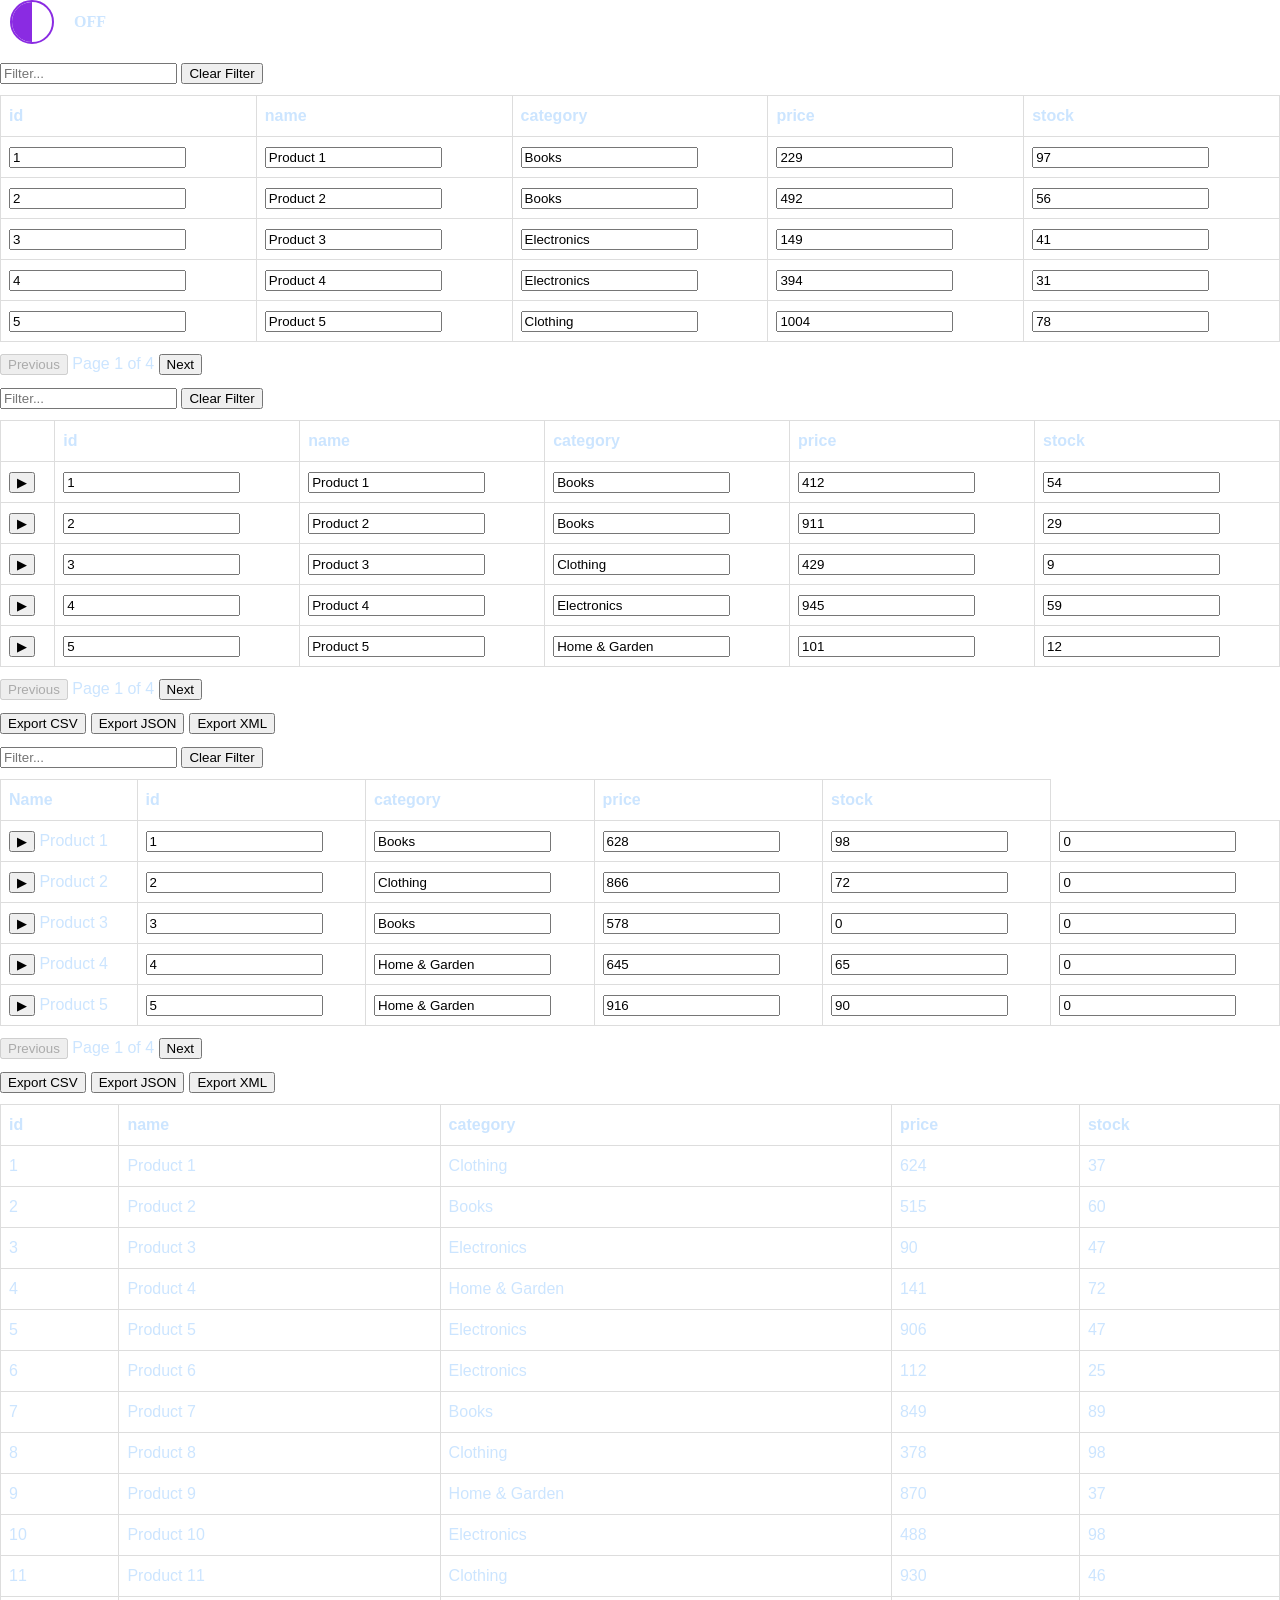
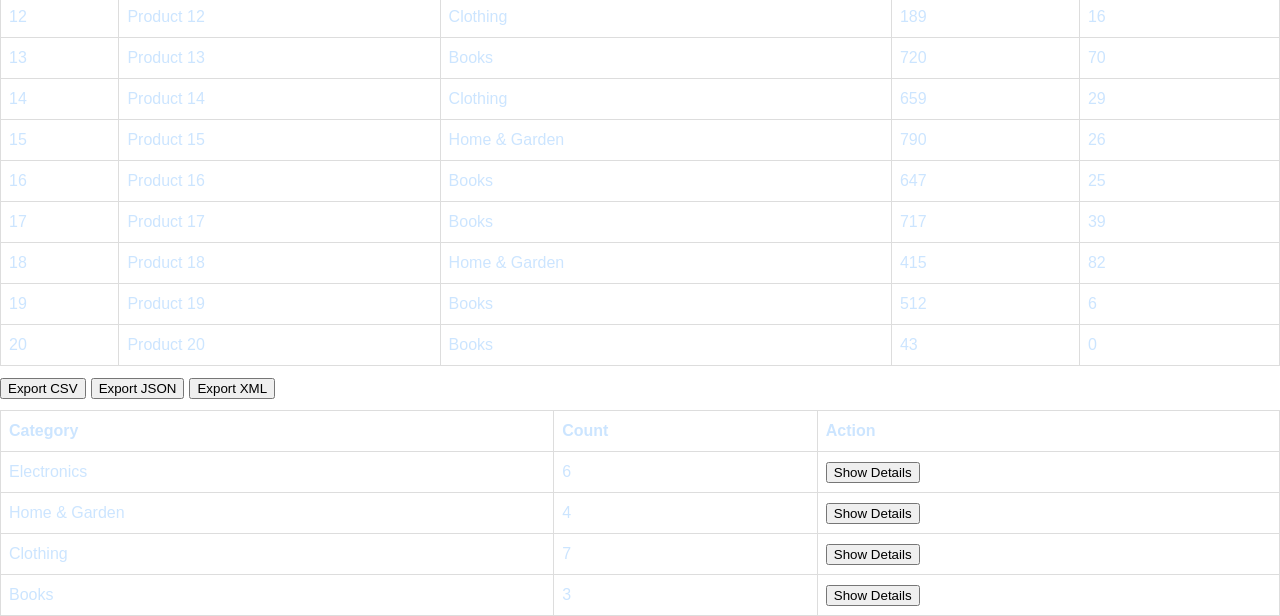
==== index.html @ a54644b3 "Added a datatable component." ====
<!DOCTYPE html>
<html>
<head>
    <script type="module" src="./zephyrcore/zephyr.js"></script>
    <script type="module" src="./zephyrtemplates/ZephyrCore.js"></script>
    <meta charset="UTF-8">
    <meta name="viewport" content="width=device-width, initial-scale=1.0">
    <title>Zephyr Showcase</title>
    <link rel="stylesheet" href="./zephyrcss/variables.css">
    <link rel="stylesheet" href="./zephyrcss/zephyr.css">
</head>
<body>

<adaptive-grid-layout>
    <!-- Toggle button with text on the right and event binding -->
    <zephyr-button
            id="myButton"
            type="toggle"
            value="Click me!"
            toggle-on-text="ON"
            toggle-off-text="OFF"
            text-position="right"
            onzephyr-change="setMyTheme(event)">
    </zephyr-button>
    <zephyr-data-table id="pivot"
       data-type="default"
       pagination="5"
       filtering="true"
       sorting="true"
       grouping="true"
       group-by="category"
       multi-select="true"
       editing="true"
       data-source="generateSampleData">
    </zephyr-data-table>
    <zephyr-data-table id="accordion"
       data-type="accordion"
       pagination="5"
       filtering="true"
       sorting="true"
       grouping="true"
       group-by="category"
       multi-select="true"
       editing="true"
       export="csv,json,xml"
       data-source="generateSampleData">
    </zephyr-data-table>
    <zephyr-data-table id="tree"
       data-type="tree-structured"
       pagination="5"
       filtering="true"
       sorting="true"
       grouping="true"
       group-by="category"
       multi-select="true"
       editing="true"
       export="csv,json,xml"
       data-source="generateSampleData">
    </zephyr-data-table>
    <zephyr-data-table id="drill"
       data-type="drill-down"
       export="csv,json,xml"
       data-source="generateSampleData">
    </zephyr-data-table>
    <zephyr-data-table id="aggregated"
       data-type="aggregated"
       data-source="generateSampleData">
    </zephyr-data-table>
</adaptive-grid-layout>

<script>
    function setMyTheme(event) {
        const isDarkMode = event.detail.checked;
        if (isDarkMode) {
            setTheme(Themes.HELLFIRE);
        } else {
            setTheme(Themes.FANTASY);
        }
    }

    // Function to generate sample data
    function generateSampleData() {
        const categories = ['Electronics', 'Clothing', 'Books', 'Home & Garden'];
        return Array.from({ length: 20 }, (_, i) => ({
            id: i + 1,
            name: `Product ${i + 1}`,
            category: categories[Math.floor(Math.random() * categories.length)],
            price: Math.floor(Math.random() * 1000) + 10,
            stock: Math.floor(Math.random() * 100)
        }));
    }
</script>
</body>
</html>
---- zephyrcss/variables.css ----
:root {
    /* Base Colors (Referenced from colors.css) */
    --primary-color: var(--purple);
    --secondary-color: var(--indigo);
    --accent-color: var(--blue-violet);
    --neutral-color: var(--gray-light);

    /* Semantic Colors (Referenced from colors.css) */
    --info-color: var(--info-color);
    --success-color: var(--success-color);
    --danger-color: var(--danger-color);
    --warning-color: var(--warning-color);

    /* Typography */
    --font-family-sans-serif: "Montserrat", "Helvetica Neue", Arial, sans-serif;
    --font-family-serif: "Merriweather", Georgia, serif;
    --font-family-monospace: "Fira Code", "Courier New", monospace;

    /* Font Sizes */
    --font-size-xs: 0.75rem;
    --font-size-sm: 0.875rem;
    --font-size-base: 1rem;
    --font-size-lg: 1.125rem;
    --font-size-xl: 1.25rem;
    --font-size-2xl: 1.5rem;
    --font-size-3xl: 1.875rem;
    --font-size-4xl: 2.25rem;

    /* Font Weights */
    --font-weight-light: 300;
    --font-weight-normal: 400;
    --font-weight-medium: 500;
    --font-weight-semibold: 600;
    --font-weight-bold: 700;

    /* Spacing */
    --spacing-none: 0;
    --spacing-extra-small: 5px;
    --spacing-small: 10px;
    --spacing-medium: 16px;
    --spacing-large: 20px;

    /* Border */
    --border-radius: 5px;

    /* Transitions */
    --transition-fast: 150ms ease-in-out;
    --transition-normal: 300ms ease-in-out;
    --transition-slow: 500ms ease-in-out;

    /* Component Sizes */
    --button-padding: 10px 20px;
    --button-border-radius: 5px;
    --button-font-size: var(--font-size-base);

    --card-padding: 16px;
    --card-border-radius: 8px;
    --card-header-font-size: var(--font-size-2xl);
    --card-header-margin-bottom: 12px;
    --card-content-margin-top: 8px;
    --card-group-gap: 1rem;
    --card-min-width: 250px;
    --card-content-font-size: var(--font-size-base);

    --input-margin: 10px 0;
    --input-padding: 10px;
    --input-border-radius: 4px;
    --input-font-size: var(--font-size-base);

    --dropdown-padding: 10px;
    --dropdown-border-radius: 4px;
    --dropdown-font-size: var(--font-size-base);

    --modal-border-radius: 10px;
    --modal-width: 300px;
    --modal-z-index: 1000;
    --modal-header-padding: 16px;
    --modal-header-font-size: var(--font-size-xl);
    --modal-body-padding: 16px;
    --modal-footer-padding: 16px;

    --notification-padding: 16px;
    --notification-font-size: var(--font-size-base);

    /* Line Heights */
    --line-height-none: 1;
    --line-height-tight: 1.25;
    --line-height-normal: 1.5;
    --line-height-loose: 2;

    /* Letter Spacing */
    --letter-spacing-tight: -0.05em;
    --letter-spacing-normal: 0;
    --letter-spacing-wide: 0.05em;

    /* Shadows */
    --shadow-light: var(--shadow-light);
    --shadow-dark: var(--shadow-dark);

    /* Markdown Editor and Renderer Colors */
    --markdown-bg: #272822;
    --markdown-color: #F8F8F2;
    --markdown-keyword: #F92672;
    --markdown-string: #E6DB74;
    --markdown-number: #AE81FF;
    --markdown-function: #A6E22E;
    --markdown-comment: #75715E;
    --markdown-method: #66D9EF;
    --markdown-tag: #0000FF;
    --markdown-attribute: #FF0000;
    --markdown-at-rule: #AF00DB;
    --markdown-punctuation: #000000;
    --markdown-property: #FF0000;
    --markdown-value: #0000FF;
    --markdown-selector: #800000;
    --markdown-indentation: #CCCCCC;
    --markdown-text: var(--markdown-indentation);
}
---- zephyrcss/zephyr.css ----
/* Accessibility */
@import './accessibility.css';
/* Alignment */
@import './alignment.css';
/* Animations */
@import './animations.css';
/* Borders */
@import './borders.css';
/* Buttons */
@import './buttons.css';
/* Centering */
@import './centering.css';
/* Colors */
@import './colors.css';
/* Display */
@import './display.css';
/* Flexbox-Grid */
@import './flexbox-grid.css';
/* Layout */
@import './layout.css';
/* Logical Properties */
@import './logical-properties.css';
/* Margin */
@import './margin.css';
/* Padding */
@import './padding.css';
/* Positioning */
@import './positioning.css';
/* Reset */
@import './reset.css';
/* Spacing */
@import './spacing.css';
/* Typography */
@import './typography.css';
/* Utilities */
@import './utilities.css';
/* Visibility */
@import './visibility.css';

/* Themes */
@import './themes/dark-theme.css';
@import './themes/high-contrast-theme.css';
@import './themes/elegant-theme.css';
@import './themes/cool-winter-theme.css';
@import './themes/fantasy-theme.css';
@import './themes/high-tech-theme.css';
@import './themes/neon-theme.css';
@import './themes/pastel-theme.css';
@import './themes/vintage-theme.css';
@import './themes/warm-autumn-theme.css';
@import './themes/minimalist-theme.css';
@import './themes/retro-futurism-theme.css';
@import './themes/light-theme.css';
@import './themes/heaven-theme.css';
@import './themes/hellfire-theme.css';
@import './themes/shelby.css';
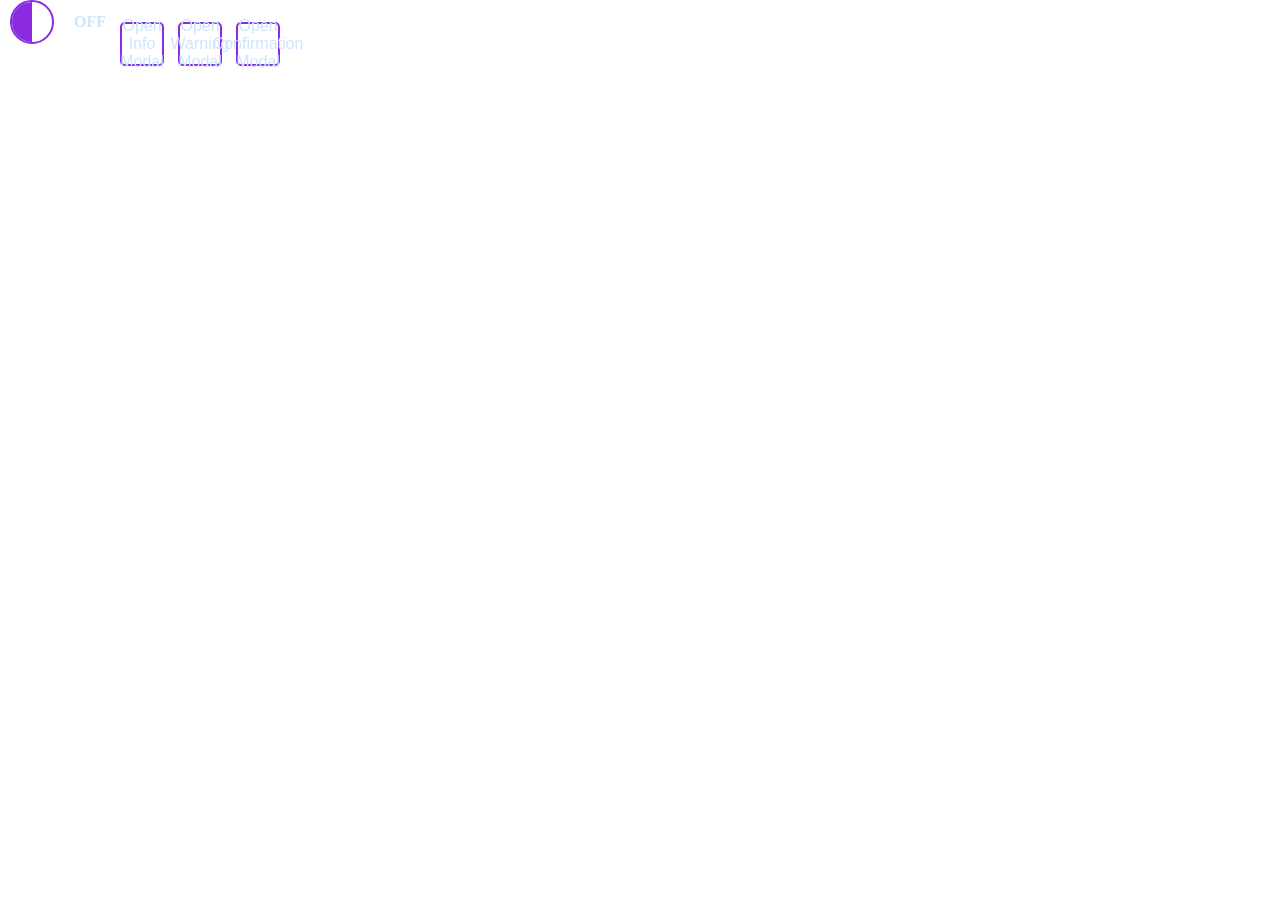
==== commit 693b7af5: "Added a ZephyrModal component." ====
--- a/index.html
+++ b/index.html
@@ -22,50 +22,50 @@
             text-position="right"
             onzephyr-change="setMyTheme(event)">
     </zephyr-button>
-    <zephyr-data-table id="pivot"
-       data-type="default"
-       pagination="5"
-       filtering="true"
-       sorting="true"
-       grouping="true"
-       group-by="category"
-       multi-select="true"
-       editing="true"
-       data-source="generateSampleData">
-    </zephyr-data-table>
-    <zephyr-data-table id="accordion"
-       data-type="accordion"
-       pagination="5"
-       filtering="true"
-       sorting="true"
-       grouping="true"
-       group-by="category"
-       multi-select="true"
-       editing="true"
-       export="csv,json,xml"
-       data-source="generateSampleData">
-    </zephyr-data-table>
-    <zephyr-data-table id="tree"
-       data-type="tree-structured"
-       pagination="5"
-       filtering="true"
-       sorting="true"
-       grouping="true"
-       group-by="category"
-       multi-select="true"
-       editing="true"
-       export="csv,json,xml"
-       data-source="generateSampleData">
-    </zephyr-data-table>
-    <zephyr-data-table id="drill"
-       data-type="drill-down"
-       export="csv,json,xml"
-       data-source="generateSampleData">
-    </zephyr-data-table>
-    <zephyr-data-table id="aggregated"
-       data-type="aggregated"
-       data-source="generateSampleData">
-    </zephyr-data-table>
+
+    <!-- Buttons to trigger modals -->
+    <zephyr-button id="infoModalTrigger" value="Open Info Modal"></zephyr-button>
+    <zephyr-button id="warningModalTrigger" value="Open Warning Modal"></zephyr-button>
+    <zephyr-button id="confirmationModalTrigger" value="Open Confirmation Modal"></zephyr-button>
+
+    <!-- Info Modal -->
+    <zephyr-modal
+            id="infoModal"
+            modal-trigger="click"
+            modal-type="info"
+            modal-size="auto"
+            modal-sticky-header="false"
+            modal-background-blur="false"
+            modal-exit-intent="false">
+        <h2 slot="header">Info Update</h2>
+        <p>This is an interactive info modal that dynamically adjusts to content and screen size.</p>
+    </zephyr-modal>
+
+    <!-- Warning Modal -->
+    <zephyr-modal
+            id="warningModal"
+            modal-trigger="click"
+            modal-type="warning"
+            modal-size="auto"
+            modal-sticky-header="true"
+            modal-background-blur="false"
+            modal-exit-intent="true">
+        <h2 slot="header">Warning Update</h2>
+        <p>This is an interactive warning modal that dynamically adjusts to content and screen size.</p>
+    </zephyr-modal>
+
+    <!-- Confirmation Modal -->
+    <zephyr-modal
+            id="confirmationModal"
+            modal-trigger="click"
+            modal-type="confirmation"
+            modal-size="auto"
+            modal-sticky-header="true"
+            modal-background-blur="true"
+            modal-exit-intent="false">
+        <h2 slot="header">Confirmation Update</h2>
+        <p>This is an interactive confirmation modal that dynamically adjusts to content and screen size.</p>
+    </zephyr-modal>
 </adaptive-grid-layout>
 
 <script>
@@ -89,6 +89,21 @@
             stock: Math.floor(Math.random() * 100)
         }));
     }
+
+    // Set up modal triggers
+    document.addEventListener('DOMContentLoaded', () => {
+        const infoModalTrigger = document.getElementById('infoModalTrigger');
+        const warningModalTrigger = document.getElementById('warningModalTrigger');
+        const confirmationModalTrigger = document.getElementById('confirmationModalTrigger');
+
+        const infoModal = document.getElementById('infoModal');
+        const warningModal = document.getElementById('warningModal');
+        const confirmationModal = document.getElementById('confirmationModal');
+
+        infoModalTrigger.addEventListener('click', () => infoModal.openModal());
+        warningModalTrigger.addEventListener('click', () => warningModal.openModal());
+        confirmationModalTrigger.addEventListener('click', () => confirmationModal.openModal());
+    });
 </script>
 </body>
 </html>
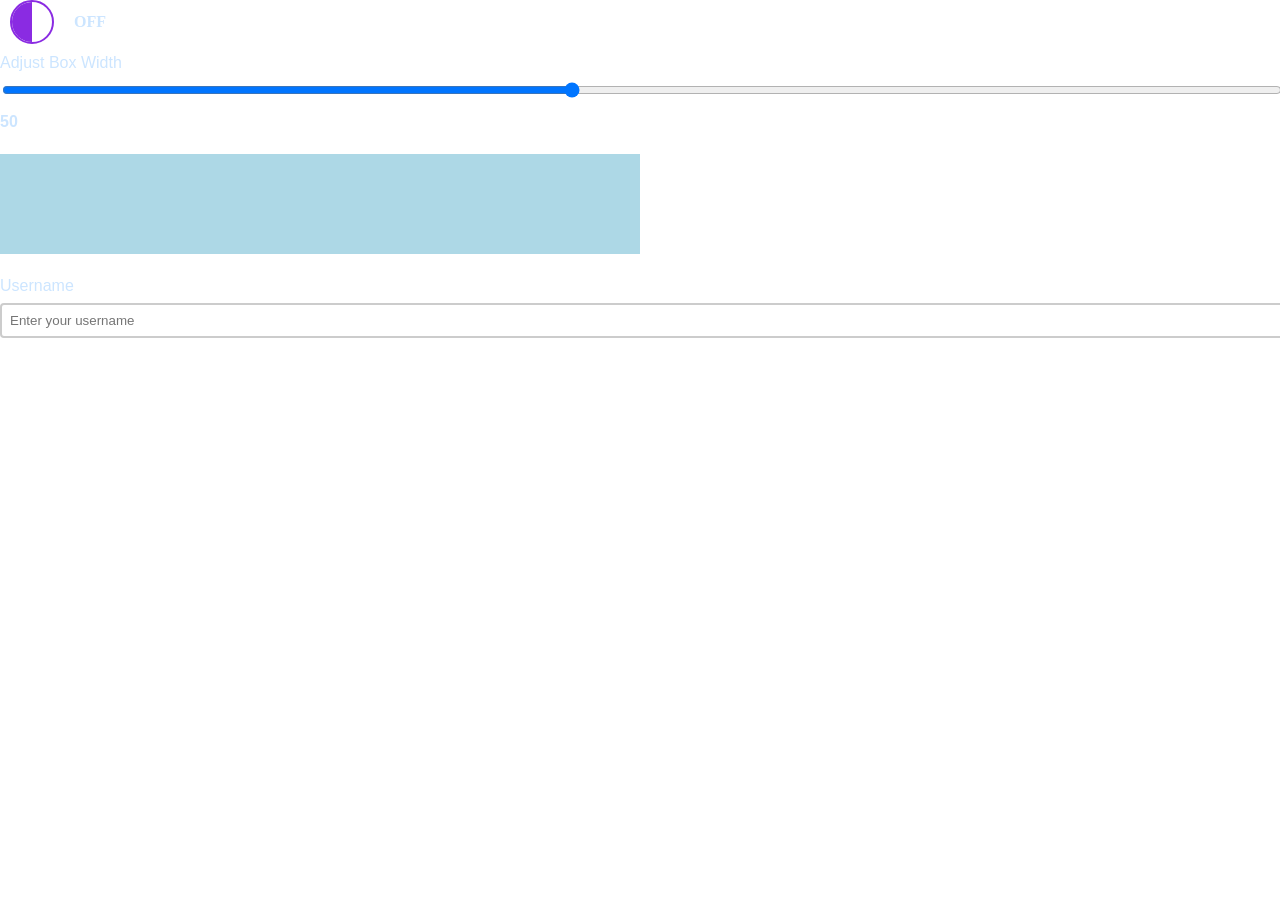
==== commit cb8b1f9b: "Created a readme.md for the zephyr navigation component. Updated ZephyrInput to include a slider and" ====
--- a/index.html
+++ b/index.html
@@ -9,6 +9,14 @@
     <link rel="stylesheet" href="./zephyrcss/variables.css">
     <link rel="stylesheet" href="./zephyrcss/zephyr.css">
 </head>
+<style>
+#box {
+    width: 50%; /* Starting width */
+    height: 100px;
+    background-color: lightblue;
+    margin: 20px 0;
+}
+</style>
 <body>
 
 <adaptive-grid-layout>
@@ -23,49 +31,23 @@
             onzephyr-change="setMyTheme(event)">
     </zephyr-button>
 
-    <!-- Buttons to trigger modals -->
-    <zephyr-button id="infoModalTrigger" value="Open Info Modal"></zephyr-button>
-    <zephyr-button id="warningModalTrigger" value="Open Warning Modal"></zephyr-button>
-    <zephyr-button id="confirmationModalTrigger" value="Open Confirmation Modal"></zephyr-button>
+    <zephyr-input
+            label="Adjust Box Width"
+            type="range"
+            min="10"
+            max="100"
+            step="1"
+            value="50">
+    </zephyr-input>
 
-    <!-- Info Modal -->
-    <zephyr-modal
-            id="infoModal"
-            modal-trigger="click"
-            modal-type="info"
-            modal-size="auto"
-            modal-sticky-header="false"
-            modal-background-blur="false"
-            modal-exit-intent="false">
-        <h2 slot="header">Info Update</h2>
-        <p>This is an interactive info modal that dynamically adjusts to content and screen size.</p>
-    </zephyr-modal>
+    <div id="box"></div>
 
-    <!-- Warning Modal -->
-    <zephyr-modal
-            id="warningModal"
-            modal-trigger="click"
-            modal-type="warning"
-            modal-size="auto"
-            modal-sticky-header="true"
-            modal-background-blur="false"
-            modal-exit-intent="true">
-        <h2 slot="header">Warning Update</h2>
-        <p>This is an interactive warning modal that dynamically adjusts to content and screen size.</p>
-    </zephyr-modal>
+    <zephyr-input
+            label="Username"
+            type="text"
+            placeholder="Enter your username">
+    </zephyr-input>
 
-    <!-- Confirmation Modal -->
-    <zephyr-modal
-            id="confirmationModal"
-            modal-trigger="click"
-            modal-type="confirmation"
-            modal-size="auto"
-            modal-sticky-header="true"
-            modal-background-blur="true"
-            modal-exit-intent="false">
-        <h2 slot="header">Confirmation Update</h2>
-        <p>This is an interactive confirmation modal that dynamically adjusts to content and screen size.</p>
-    </zephyr-modal>
 </adaptive-grid-layout>
 
 <script>
@@ -90,19 +72,11 @@
         }));
     }
 
-    // Set up modal triggers
-    document.addEventListener('DOMContentLoaded', () => {
-        const infoModalTrigger = document.getElementById('infoModalTrigger');
-        const warningModalTrigger = document.getElementById('warningModalTrigger');
-        const confirmationModalTrigger = document.getElementById('confirmationModalTrigger');
-
-        const infoModal = document.getElementById('infoModal');
-        const warningModal = document.getElementById('warningModal');
-        const confirmationModal = document.getElementById('confirmationModal');
-
-        infoModalTrigger.addEventListener('click', () => infoModal.openModal());
-        warningModalTrigger.addEventListener('click', () => warningModal.openModal());
-        confirmationModalTrigger.addEventListener('click', () => confirmationModal.openModal());
+    // Attach slider event listener
+    document.querySelector('zephyr-input').addEventListener('input', (event) => {
+        const sliderValue = event.target._state.value;
+        const box = document.getElementById('box');
+        box.style.width = sliderValue + '%'; // Adjust box width based on slider value
     });
 </script>
 </body>
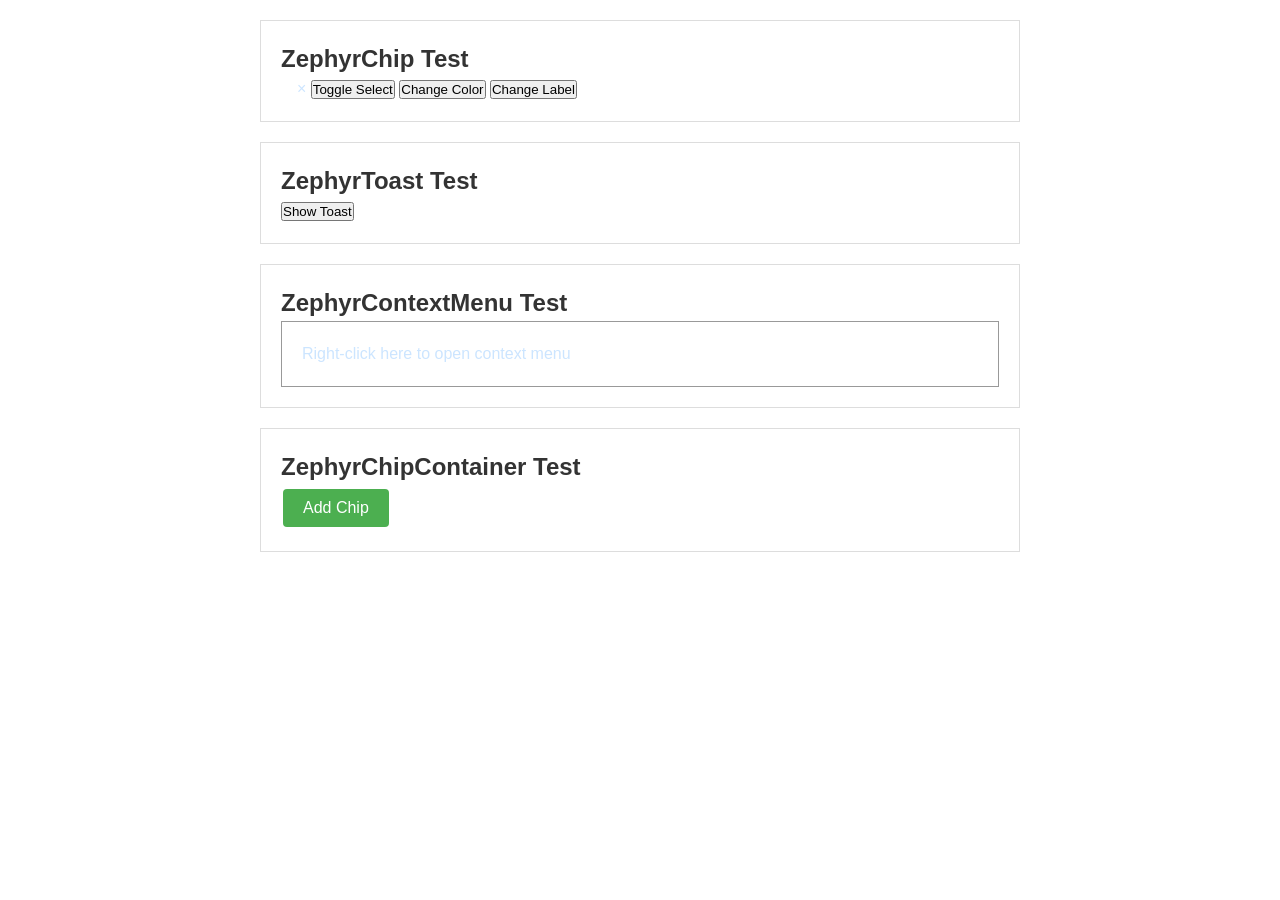
==== commit 48cc0803: "Working on some new components." ====
--- a/index.html
+++ b/index.html
@@ -10,73 +10,103 @@
     <link rel="stylesheet" href="./zephyrcss/zephyr.css">
 </head>
 <style>
-#box {
-    width: 50%; /* Starting width */
-    height: 100px;
-    background-color: lightblue;
-    margin: 20px 0;
-}
+    body {
+        font-family: Arial, sans-serif;
+        max-width: 800px;
+        margin: 0 auto;
+        padding: 20px;
+    }
+    #addChip {
+        background-color: #4CAF50;
+        border: none;
+        color: white;
+        padding: 10px 20px;
+        text-align: center;
+        text-decoration: none;
+        display: inline-block;
+        font-size: 16px;
+        margin: 4px 2px;
+        cursor: pointer;
+        border-radius: 4px;
+    }
+    h1, h2 { color: #333; }
+    .test-section { border: 1px solid #ddd; padding: 20px; margin-bottom: 20px; }
 </style>
 <body>
 
 <adaptive-grid-layout>
-    <!-- Toggle button with text on the right and event binding -->
-    <zephyr-button
-            id="myButton"
-            type="toggle"
-            value="Click me!"
-            toggle-on-text="ON"
-            toggle-off-text="OFF"
-            text-position="right"
-            onzephyr-change="setMyTheme(event)">
-    </zephyr-button>
+    <div class="test-section">
+        <h2>ZephyrChip Test</h2>
+        <zephyr-chip id="testChip" label="Test Chip" color="blue" closable="true"></zephyr-chip>
+        <button id="toggleChipSelect">Toggle Select</button>
+        <button id="changeChipColor">Change Color</button>
+        <button id="changeChipLabel">Change Label</button>
+    </div>
 
-    <zephyr-input
-            label="Adjust Box Width"
-            type="range"
-            min="10"
-            max="100"
-            step="1"
-            value="50">
-    </zephyr-input>
+    <div class="test-section">
+        <h2>ZephyrToast Test</h2>
+        <zephyr-toast id="testToast" message="This is a test toast" action="Dismiss"></zephyr-toast>
+        <button id="showToast">Show Toast</button>
+    </div>
 
-    <div id="box"></div>
+    <div class="test-section">
+        <h2>ZephyrContextMenu Test</h2>
+        <div id="contextMenuTarget" style="border: 1px solid #999; padding: 20px; cursor: context-menu;">
+            Right-click here to open context menu
+        </div>
+        <zephyr-context-menu id="testContextMenu"></zephyr-context-menu>
+    </div>
 
-    <zephyr-input
-            label="Username"
-            type="text"
-            placeholder="Enter your username">
-    </zephyr-input>
+    <div class="test-section">
+        <h2>ZephyrChipContainer Test</h2>
+        <zephyr-chip-container id="testChipContainer"></zephyr-chip-container>
+        <button id="addChip">Add Chip</button>
+    </div>
 
 </adaptive-grid-layout>
 
 <script>
-    function setMyTheme(event) {
-        const isDarkMode = event.detail.checked;
-        if (isDarkMode) {
-            setTheme(Themes.HELLFIRE);
-        } else {
-            setTheme(Themes.FANTASY);
-        }
-    }
+    document.addEventListener('DOMContentLoaded', () => {
+        // ZephyrChip Test
+        const testChip = document.getElementById('testChip');
+        document.getElementById('toggleChipSelect').addEventListener('click', () => {
+            testChip.setAttribute('selected', testChip.getAttribute('selected') !== 'true');
+        });
+        document.getElementById('changeChipColor').addEventListener('click', () => {
+            const colors = ['blue', 'green', 'red', 'yellow'];
+            const currentColor = testChip.getAttribute('color');
+            const nextColor = colors[(colors.indexOf(currentColor) + 1) % colors.length];
+            testChip.setAttribute('color', nextColor);
+        });
+        document.getElementById('changeChipLabel').addEventListener('click', () => {
+            testChip.setAttribute('label', 'New Label ' + Math.floor(Math.random() * 100));
+        });
 
-    // Function to generate sample data
-    function generateSampleData() {
-        const categories = ['Electronics', 'Clothing', 'Books', 'Home & Garden'];
-        return Array.from({ length: 20 }, (_, i) => ({
-            id: i + 1,
-            name: `Product ${i + 1}`,
-            category: categories[Math.floor(Math.random() * categories.length)],
-            price: Math.floor(Math.random() * 1000) + 10,
-            stock: Math.floor(Math.random() * 100)
-        }));
-    }
+        // ZephyrToast Test
+        const testToast = document.getElementById('testToast');
+        document.getElementById('showToast').addEventListener('click', () => {
+            testToast.show();
+        });
 
-    // Attach slider event listener
-    document.querySelector('zephyr-input').addEventListener('input', (event) => {
-        const sliderValue = event.target._state.value;
-        const box = document.getElementById('box');
-        box.style.width = sliderValue + '%'; // Adjust box width based on slider value
+        // ZephyrContextMenu Test
+        const testContextMenu = document.getElementById('testContextMenu');
+        const contextMenuTarget = document.getElementById('contextMenuTarget');
+        contextMenuTarget.addEventListener('contextmenu', (e) => {
+            e.preventDefault();
+            const items = [
+                { label: 'Option 1', action: () => console.log('Option 1 selected') },
+                { label: 'Option 2', action: () => console.log('Option 2 selected') },
+                { label: 'Option 3', action: () => console.log('Option 3 selected') }
+            ];
+            testContextMenu.show(e.clientX, e.clientY, items);
+        });
+
+        // ZephyrChipContainer Test
+        const testChipContainer = document.getElementById('testChipContainer');
+        document.getElementById('addChip').addEventListener('click', () => {
+            const label = 'Chip ' + Math.floor(Math.random() * 100);
+            testChipContainer.addChip(label, { color: 'blue', closable: true, draggable: true });
+        });
     });
 </script>
 </body>
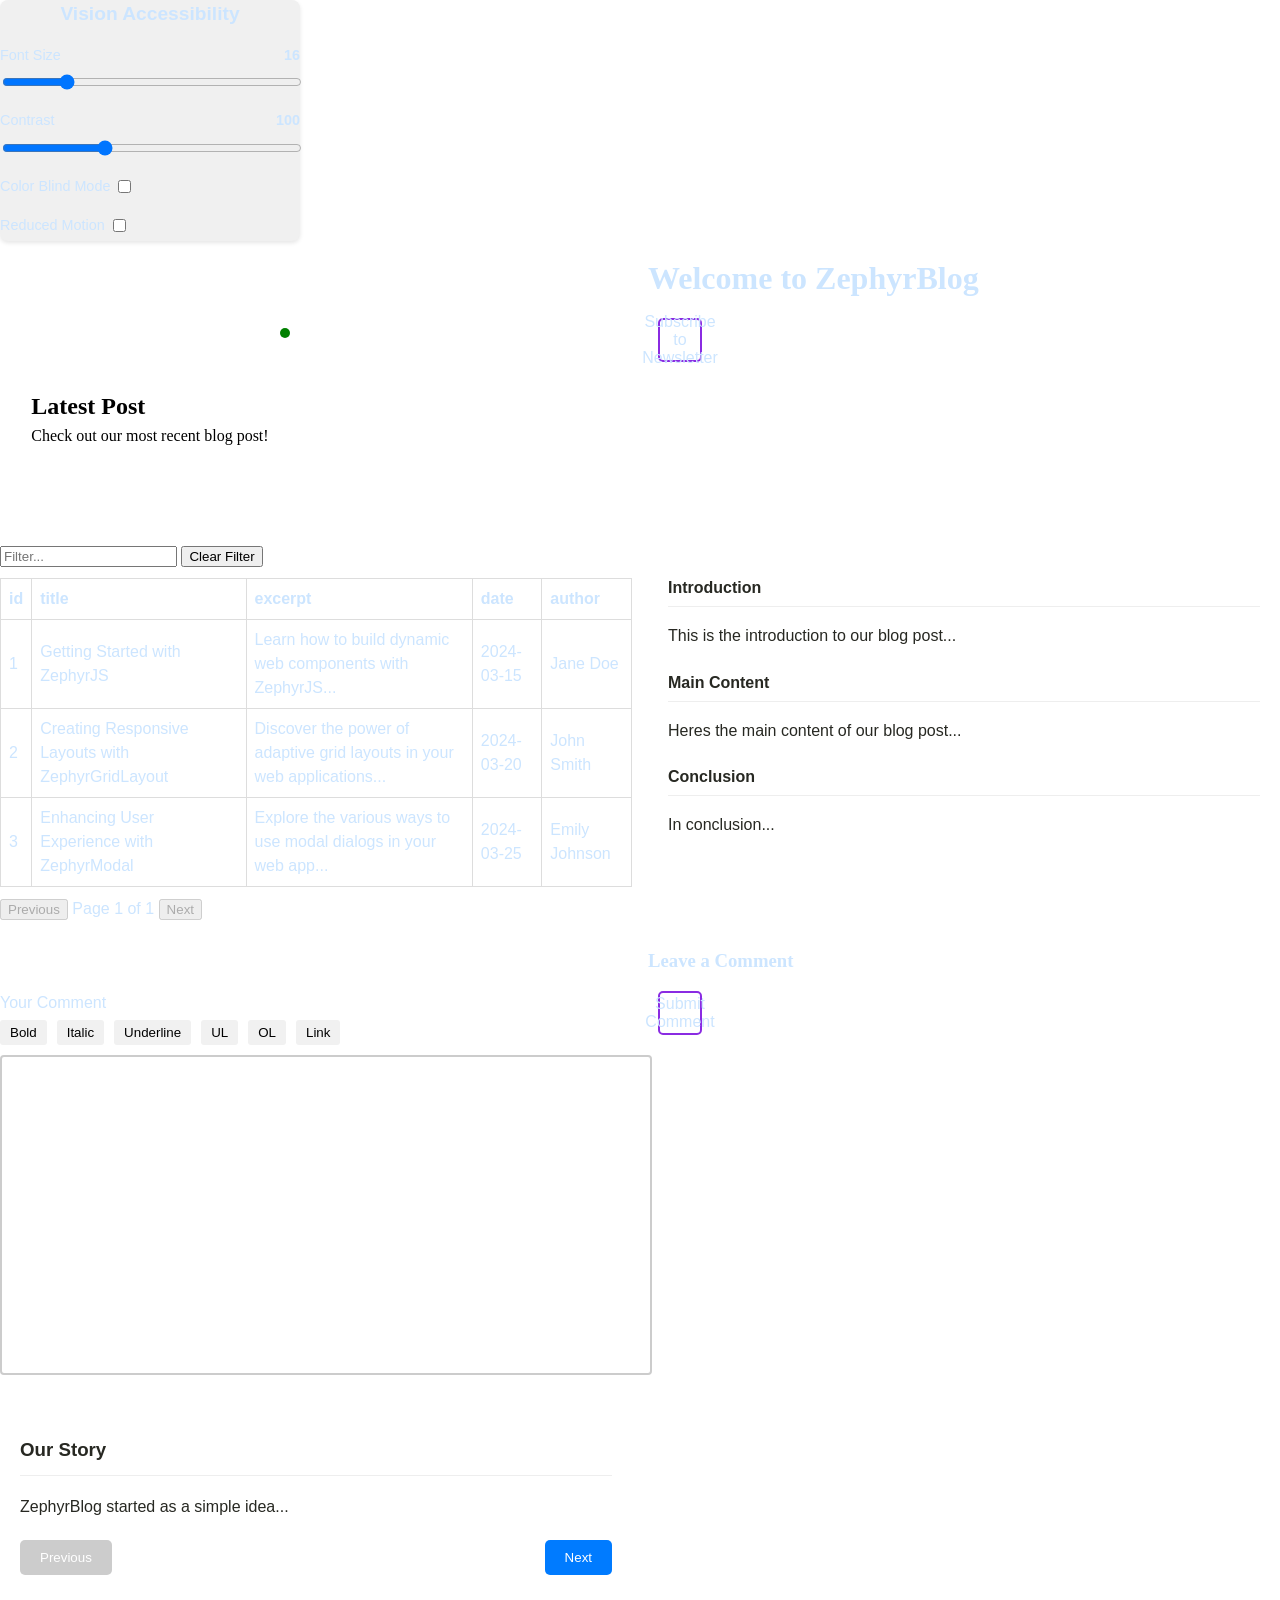
==== commit 37e40a72: "Added a VisionAccessibilityAdjuster component." ====
--- a/index.html
+++ b/index.html
@@ -10,104 +10,188 @@
     <link rel="stylesheet" href="./zephyrcss/zephyr.css">
 </head>
 <style>
+    :root {
+        --base-font-size: 16px;
+        --contrast-filter: contrast(100%);
+        --color-blind-filter: none;
+    }
+
     body {
-        font-family: Arial, sans-serif;
-        max-width: 800px;
-        margin: 0 auto;
-        padding: 20px;
+        font-size: var(--base-font-size);
+        filter: var(--contrast-filter) var(--color-blind-filter);
     }
-    #addChip {
-        background-color: #4CAF50;
-        border: none;
-        color: white;
-        padding: 10px 20px;
-        text-align: center;
-        text-decoration: none;
-        display: inline-block;
-        font-size: 16px;
-        margin: 4px 2px;
-        cursor: pointer;
-        border-radius: 4px;
+
+    @media (prefers-reduced-motion: reduce) {
+        * {
+            animation-duration: 0.01ms !important;
+            animation-iteration-count: 1 !important;
+            transition-duration: 0.01ms !important;
+            scroll-behavior: auto !important;
+        }
     }
-    h1, h2 { color: #333; }
-    .test-section { border: 1px solid #ddd; padding: 20px; margin-bottom: 20px; }
 </style>
 <body>
+<vision-accessibility-adjuster></vision-accessibility-adjuster>
+<zephyr-grid-layout>
+    <zephyr-navigation
+            type="navbar"
+            collapsible="true"
+            animation="fade"
+            items='[
+            {"label": "Home", "href": "/"},
+            {"label": "Blog", "href": "/blog"},
+            {"label": "About", "href": "/about"},
+            {"label": "Contact", "href": "/contact"}
+          ]'>
+    </zephyr-navigation>
 
-<adaptive-grid-layout>
-    <div class="test-section">
-        <h2>ZephyrChip Test</h2>
-        <zephyr-chip id="testChip" label="Test Chip" color="blue" closable="true"></zephyr-chip>
-        <button id="toggleChipSelect">Toggle Select</button>
-        <button id="changeChipColor">Change Color</button>
-        <button id="changeChipLabel">Change Label</button>
-    </div>
+    <h1>Welcome to ZephyrBlog</h1>
 
-    <div class="test-section">
-        <h2>ZephyrToast Test</h2>
-        <zephyr-toast id="testToast" message="This is a test toast" action="Dismiss"></zephyr-toast>
-        <button id="showToast">Show Toast</button>
-    </div>
+    <zephyr-card>
+        <div slot="front">
+            <h2>Latest Post</h2>
+            <p>Check out our most recent blog post!</p>
+        </div>
+        <div slot="back">
+            <h3>How to Use ZephyrJS</h3>
+            <p>Click to read more...</p>
+        </div>
+    </zephyr-card>
 
-    <div class="test-section">
-        <h2>ZephyrContextMenu Test</h2>
-        <div id="contextMenuTarget" style="border: 1px solid #999; padding: 20px; cursor: context-menu;">
-            Right-click here to open context menu
-        </div>
-        <zephyr-context-menu id="testContextMenu"></zephyr-context-menu>
-    </div>
+    <zephyr-button type="button" value="Subscribe to Newsletter" clicked-text="Subscribed!"></zephyr-button>
 
-    <div class="test-section">
-        <h2>ZephyrChipContainer Test</h2>
-        <zephyr-chip-container id="testChipContainer"></zephyr-chip-container>
-        <button id="addChip">Add Chip</button>
-    </div>
+    <zephyr-data-table
+            id="blogPosts"
+            data-type="default"
+            pagination="5"
+            filtering="true"
+            sorting="true"
+            data-source="generateMockBlogPosts">
+    </zephyr-data-table>
 
-</adaptive-grid-layout>
+    <zephyr-markdown-renderer sections='[
+      {
+        "header": "Introduction",
+        "content": "This is the introduction to our blog post..."
+      },
+      {
+        "header": "Main Content",
+        "content": "Heres the main content of our blog post..."
+    },
+    {
+    "header": "Conclusion",
+    "content": "In conclusion..."
+    }
+    ]'></zephyr-markdown-renderer>
 
+    <zephyr-slide-reveal orientation="horizontal" reveal-percentage="50">
+        <img slot="background" src="https://www.shutterstock.com/image-vector/before-red-grunge-rubber-stamp-260nw-2099183326.jpg" alt="Before Image">
+        <img slot="foreground" src="https://t3.ftcdn.net/jpg/04/82/11/36/360_F_482113620_cfEynhyY7LMhnoJPo33Y8kNWImZP6MiE.jpg" alt="After Image">
+    </zephyr-slide-reveal>
+
+    <h3>Leave a Comment</h3>
+    <zephyr-textarea
+            label="Your Comment"
+            placeholder="Share your thoughts..."
+            toolbar="true"
+            char-counter
+            maxlength="500">
+    </zephyr-textarea>
+    <zephyr-button type="button" value="Submit Comment"></zephyr-button>
+
+    <zephyr-markdown-showcase sections='[
+      {
+        "header": "Our Story",
+        "content": "ZephyrBlog started as a simple idea..."
+      },
+      {
+        "header": "Our Team",
+        "content": "Meet the people behind ZephyrBlog..."
+      },
+      {
+        "header": "Our Mission",
+        "content": "We aim to provide the best blogging experience..."
+      }
+    ]'></zephyr-markdown-showcase>
+
+    <zephyr-form id="contactForm">
+        <script type="application/json">
+            {
+                "steps": [
+                    {
+                        "fields": [
+                            { "type": "text", "name": "name", "label": "Name", "required": true },
+                            { "type": "email", "name": "email", "label": "Email", "required": true },
+                            { "type": "textarea", "name": "message", "label": "Message", "required": true }
+                        ]
+                    }
+                ],
+                "events": {
+                    "onSubmit": "handleFormSubmit"
+                }
+            }
+        </script>
+    </zephyr-form>
+
+    <zephyr-modal id="newsletterModal" modal-type="info" modal-trigger="click">
+        <h2 slot="header">Subscribe to Our Newsletter</h2>
+        <zephyr-input type="email" label="Email Address" placeholder="Enter your email"></zephyr-input>
+        <zephyr-button type="button" value="Subscribe"></zephyr-button>
+    </zephyr-modal>
+
+    <zephyr-toast id="notificationToast" message="New blog post published!" action="Read Now"></zephyr-toast>
+
+    <zephyr-context-menu id="blogPostMenu"></zephyr-context-menu>
+</zephyr-grid-layout>
 <script>
     document.addEventListener('DOMContentLoaded', () => {
-        // ZephyrChip Test
-        const testChip = document.getElementById('testChip');
-        document.getElementById('toggleChipSelect').addEventListener('click', () => {
-            testChip.setAttribute('selected', testChip.getAttribute('selected') !== 'true');
-        });
-        document.getElementById('changeChipColor').addEventListener('click', () => {
-            const colors = ['blue', 'green', 'red', 'yellow'];
-            const currentColor = testChip.getAttribute('color');
-            const nextColor = colors[(colors.indexOf(currentColor) + 1) % colors.length];
-            testChip.setAttribute('color', nextColor);
-        });
-        document.getElementById('changeChipLabel').addEventListener('click', () => {
-            testChip.setAttribute('label', 'New Label ' + Math.floor(Math.random() * 100));
+        const blogPostMenu = document.getElementById('blogPostMenu');
+
+        // Add a click event listener to the document to show the context menu
+        document.addEventListener('click', (event) => {
+            // Check if the clicked element is a blog post item
+            if (event.target.closest('.blog-post-item')) {
+                event.preventDefault();
+                blogPostMenu.show(event.clientX, event.clientY, [
+                    { label: 'Share', action: 'share' },
+                    { label: 'Save for Later', action: 'save' },
+                    { label: 'Report', action: 'report' }
+                ]);
+            }
         });
 
-        // ZephyrToast Test
-        const testToast = document.getElementById('testToast');
-        document.getElementById('showToast').addEventListener('click', () => {
-            testToast.show();
-        });
-
-        // ZephyrContextMenu Test
-        const testContextMenu = document.getElementById('testContextMenu');
-        const contextMenuTarget = document.getElementById('contextMenuTarget');
-        contextMenuTarget.addEventListener('contextmenu', (e) => {
-            e.preventDefault();
-            const items = [
-                { label: 'Option 1', action: () => console.log('Option 1 selected') },
-                { label: 'Option 2', action: () => console.log('Option 2 selected') },
-                { label: 'Option 3', action: () => console.log('Option 3 selected') }
-            ];
-            testContextMenu.show(e.clientX, e.clientY, items);
-        });
-
-        // ZephyrChipContainer Test
-        const testChipContainer = document.getElementById('testChipContainer');
-        document.getElementById('addChip').addEventListener('click', () => {
-            const label = 'Chip ' + Math.floor(Math.random() * 100);
-            testChipContainer.addChip(label, { color: 'blue', closable: true, draggable: true });
+        // Handle menu item selection
+        blogPostMenu.addEventListener('menuItemSelected', (event) => {
+            console.log('Selected action:', event.detail.item.action);
+            // Implement the action handling here
         });
     });
+
+    function generateMockBlogPosts() {
+        return [
+            {
+                id: 1,
+                title: "Getting Started with ZephyrJS",
+                excerpt: "Learn how to build dynamic web components with ZephyrJS...",
+                date: "2024-03-15",
+                author: "Jane Doe"
+            },
+            {
+                id: 2,
+                title: "Creating Responsive Layouts with ZephyrGridLayout",
+                excerpt: "Discover the power of adaptive grid layouts in your web applications...",
+                date: "2024-03-20",
+                author: "John Smith"
+            },
+            {
+                id: 3,
+                title: "Enhancing User Experience with ZephyrModal",
+                excerpt: "Explore the various ways to use modal dialogs in your web app...",
+                date: "2024-03-25",
+                author: "Emily Johnson"
+            }
+        ];
+    }
 </script>
 </body>
 </html>
--- a/zephyrcss/variables.css
+++ b/zephyrcss/variables.css
@@ -17,6 +17,7 @@
     --font-family-monospace: "Fira Code", "Courier New", monospace;
 
     /* Font Sizes */
+
     --font-size-xs: 0.75rem;
     --font-size-sm: 0.875rem;
     --font-size-base: 1rem;
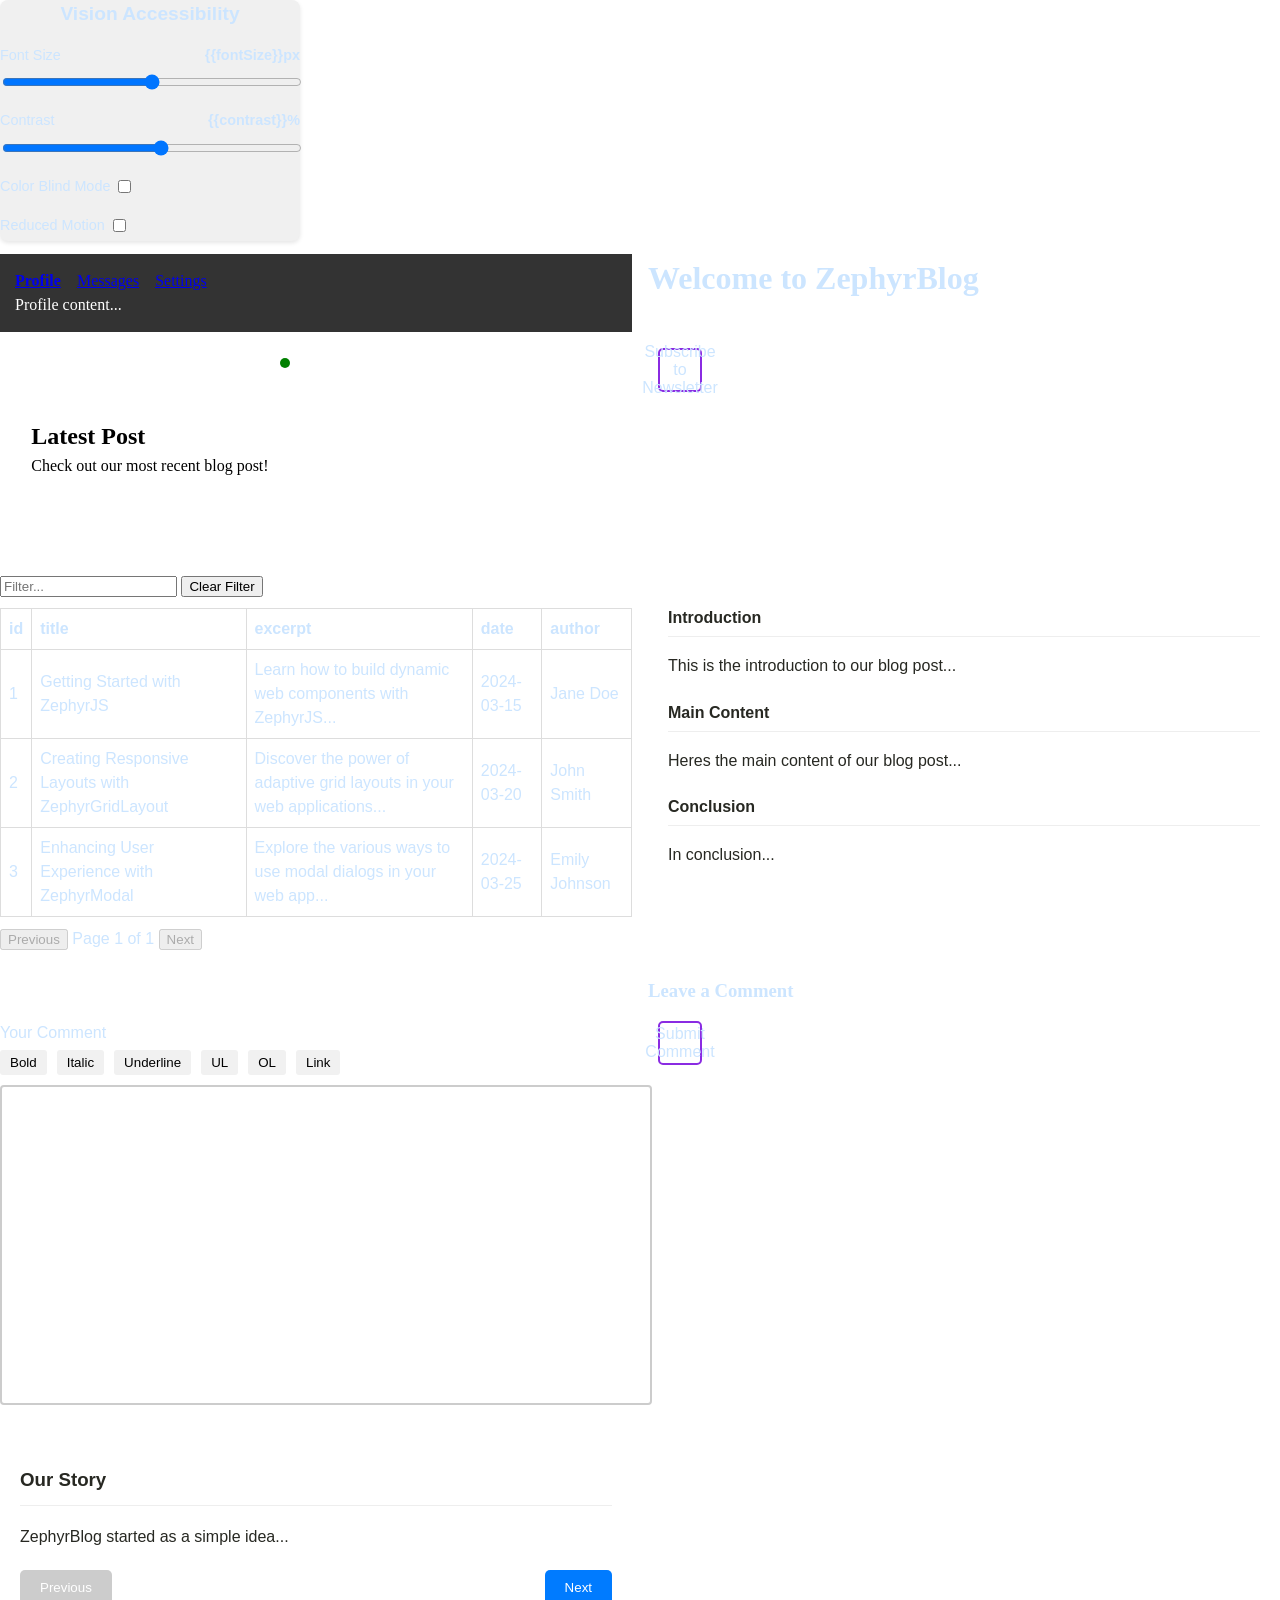
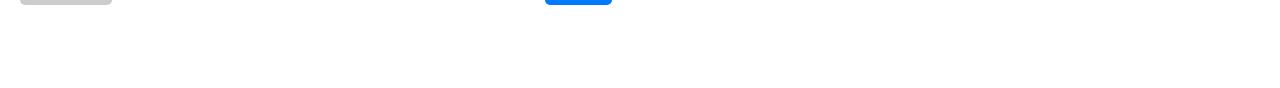
==== commit c9d42ee1: "Navigation implemented. Changes to ZephyrJS core." ====
--- a/index.html
+++ b/index.html
@@ -16,6 +16,18 @@
         --color-blind-filter: none;
     }
 
+    /* Custom active class styles */
+    .selected-tab {
+        background-color: #007bff;
+        color: #fff;
+    }
+
+    header {
+        background-color: #333;
+        color: white;
+        padding: 15px;
+    }
+
     body {
         font-size: var(--base-font-size);
         filter: var(--contrast-filter) var(--color-blind-filter);
@@ -31,20 +43,29 @@
     }
 </style>
 <body>
+
 <vision-accessibility-adjuster></vision-accessibility-adjuster>
+
 <zephyr-grid-layout>
-    <zephyr-navigation
-            type="navbar"
-            collapsible="true"
-            animation="fade"
-            items='[
-            {"label": "Home", "href": "/"},
-            {"label": "Blog", "href": "/blog"},
-            {"label": "About", "href": "/about"},
-            {"label": "Contact", "href": "/contact"}
-          ]'>
-    </zephyr-navigation>
-
+    <header>
+        <!-- Tabs Example -->
+        <zephyr-navigation
+                type="tabs"
+                animation="fade"
+                items='[
+        {"label": "Profile", "href": "#profile"},
+        {"label": "Messages", "href": "#messages"},
+        {"label": "Settings", "href": "#settings"}
+    ]'
+                tab-content-selector="#tab-content">
+        </zephyr-navigation>
+
+        <div id="tab-content">
+            <div id="profile">Profile content...</div>
+            <div id="messages" style="display: none;">Messages content...</div>
+            <div id="settings" style="display: none;">Settings content...</div>
+        </div>
+    </header>
     <h1>Welcome to ZephyrBlog</h1>
 
     <zephyr-card>
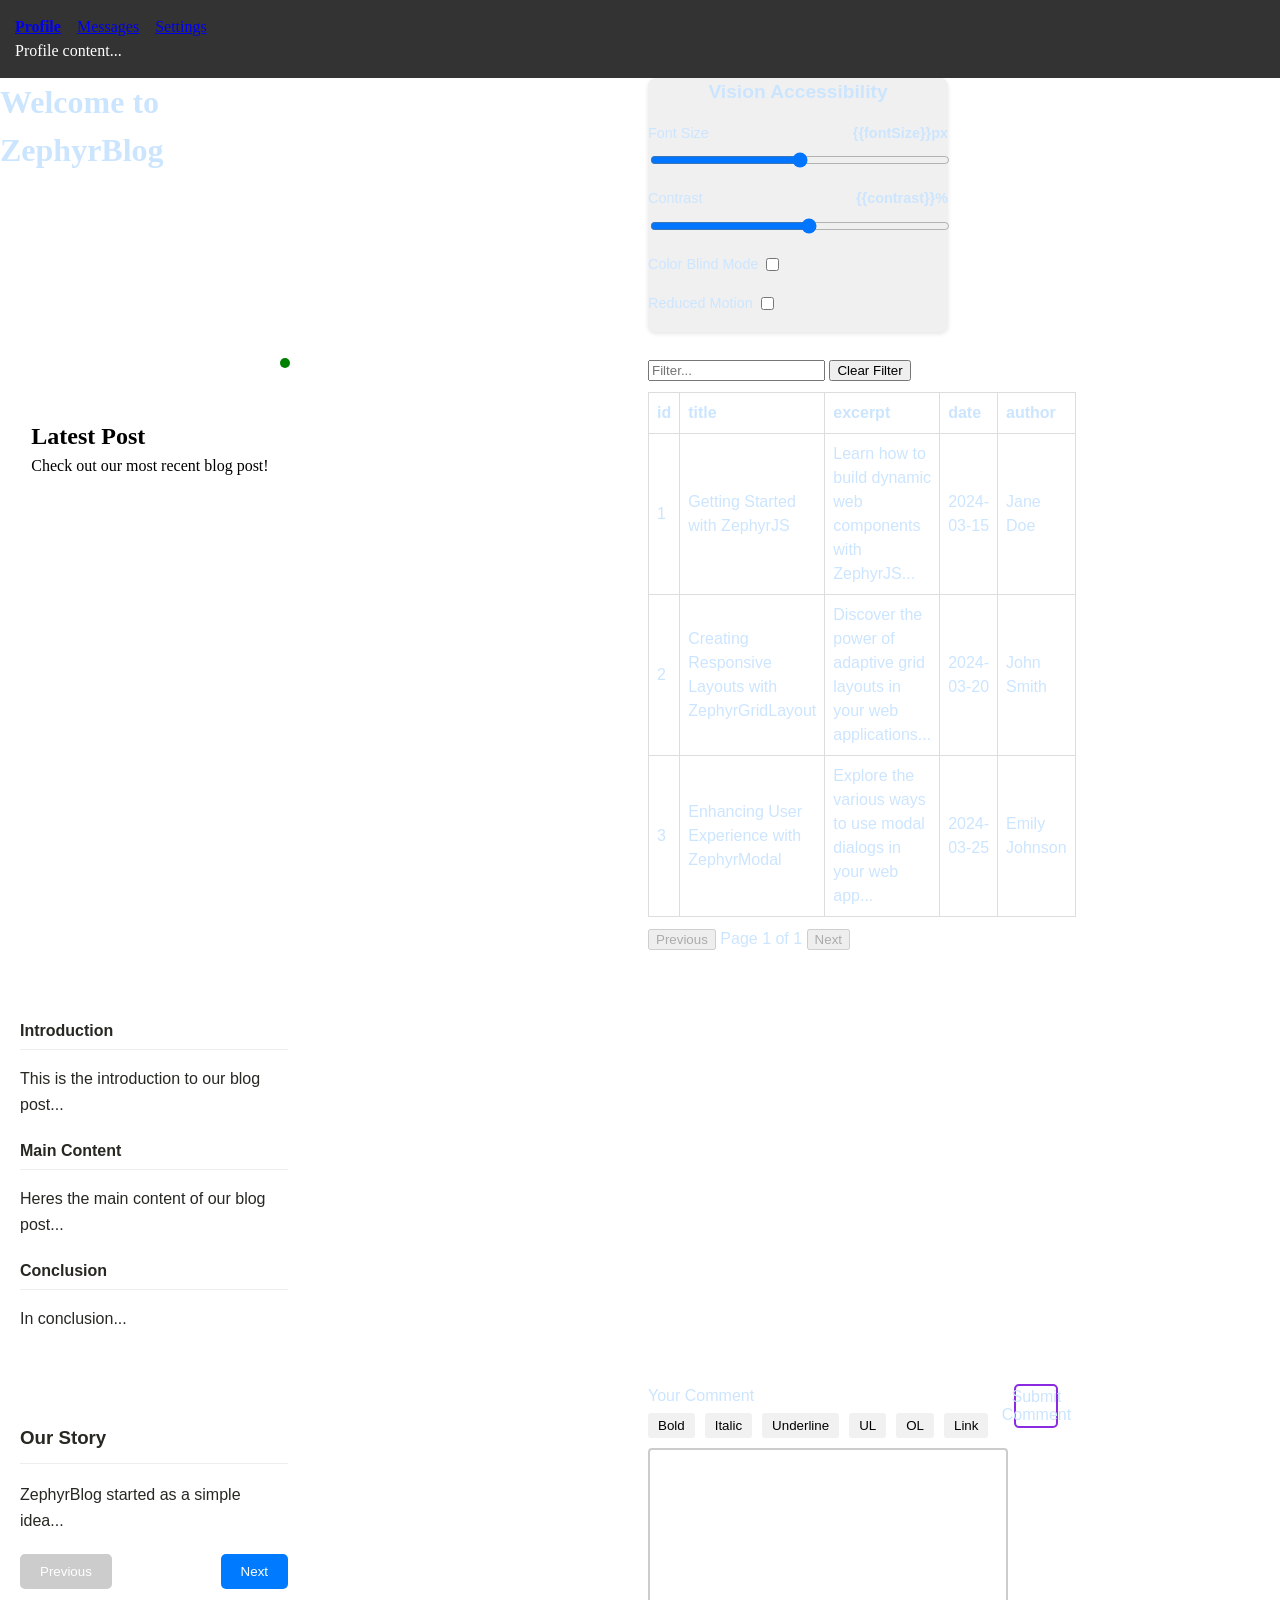
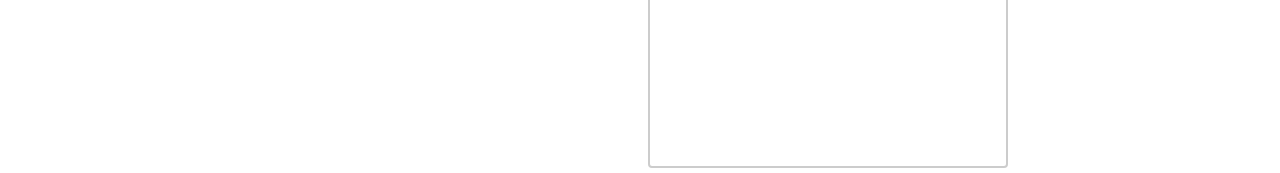
==== commit 218f9b92: "Updates to DataTable for being able to add data at runtime. Fix to Click event to DynamicButton.js. " ====
--- a/index.html
+++ b/index.html
@@ -44,53 +44,59 @@
 </style>
 <body>
 
-<vision-accessibility-adjuster></vision-accessibility-adjuster>
-
-<zephyr-grid-layout>
-    <header>
-        <!-- Tabs Example -->
-        <zephyr-navigation
-                type="tabs"
-                animation="fade"
-                items='[
+<header>
+    <!-- Tabs Example -->
+    <zephyr-navigation
+            type="tabs"
+            animation="fade"
+            items='[
         {"label": "Profile", "href": "#profile"},
         {"label": "Messages", "href": "#messages"},
         {"label": "Settings", "href": "#settings"}
     ]'
-                tab-content-selector="#tab-content">
-        </zephyr-navigation>
-
-        <div id="tab-content">
-            <div id="profile">Profile content...</div>
-            <div id="messages" style="display: none;">Messages content...</div>
-            <div id="settings" style="display: none;">Settings content...</div>
-        </div>
-    </header>
-    <h1>Welcome to ZephyrBlog</h1>
-
-    <zephyr-card>
-        <div slot="front">
-            <h2>Latest Post</h2>
-            <p>Check out our most recent blog post!</p>
-        </div>
-        <div slot="back">
-            <h3>How to Use ZephyrJS</h3>
-            <p>Click to read more...</p>
-        </div>
-    </zephyr-card>
-
-    <zephyr-button type="button" value="Subscribe to Newsletter" clicked-text="Subscribed!"></zephyr-button>
-
-    <zephyr-data-table
-            id="blogPosts"
-            data-type="default"
-            pagination="5"
-            filtering="true"
-            sorting="true"
-            data-source="generateMockBlogPosts">
-    </zephyr-data-table>
-
-    <zephyr-markdown-renderer sections='[
+            tab-content-selector="#tab-content">
+    </zephyr-navigation>
+
+    <div id="tab-content">
+        <div id="profile">Profile content...</div>
+        <div id="messages" style="display: none;">Messages content...</div>
+        <div id="settings" style="display: none;">Settings content...</div>
+    </div>
+</header>
+<zephyr-grid-layout>
+    <zephyr-grid-layout>
+        <h1>Welcome to ZephyrBlog</h1>
+    </zephyr-grid-layout>
+    <zephyr-grid-layout>
+        <vision-accessibility-adjuster></vision-accessibility-adjuster>
+    </zephyr-grid-layout>
+
+    <zephyr-grid-layout>
+        <zephyr-card>
+            <div slot="front">
+                <h2>Latest Post</h2>
+                <p>Check out our most recent blog post!</p>
+            </div>
+            <div slot="back">
+                <h3>How to Use ZephyrJS</h3>
+                <p>Click to read more...</p>
+            </div>
+        </zephyr-card>
+    </zephyr-grid-layout>
+
+    <zephyr-grid-layout>
+        <zephyr-data-table
+                id="blogPosts"
+                data-type="default"
+                pagination="5"
+                filtering="true"
+                sorting="true"
+                data-source="generateMockBlogPosts">
+        </zephyr-data-table>
+    </zephyr-grid-layout>
+
+    <zephyr-grid-layout>
+        <zephyr-markdown-renderer sections='[
       {
         "header": "Introduction",
         "content": "This is the introduction to our blog post..."
@@ -104,23 +110,18 @@
     "content": "In conclusion..."
     }
     ]'></zephyr-markdown-renderer>
-
-    <zephyr-slide-reveal orientation="horizontal" reveal-percentage="50">
-        <img slot="background" src="https://www.shutterstock.com/image-vector/before-red-grunge-rubber-stamp-260nw-2099183326.jpg" alt="Before Image">
-        <img slot="foreground" src="https://t3.ftcdn.net/jpg/04/82/11/36/360_F_482113620_cfEynhyY7LMhnoJPo33Y8kNWImZP6MiE.jpg" alt="After Image">
-    </zephyr-slide-reveal>
-
-    <h3>Leave a Comment</h3>
-    <zephyr-textarea
-            label="Your Comment"
-            placeholder="Share your thoughts..."
-            toolbar="true"
-            char-counter
-            maxlength="500">
-    </zephyr-textarea>
-    <zephyr-button type="button" value="Submit Comment"></zephyr-button>
-
-    <zephyr-markdown-showcase sections='[
+    </zephyr-grid-layout>
+
+    <zephyr-grid-layout>
+        <zephyr-context-menu id="blogPostMenu"></zephyr-context-menu>
+        <zephyr-slide-reveal orientation="horizontal" reveal-percentage="50">
+            <img slot="background" src="https://www.shutterstock.com/image-vector/before-red-grunge-rubber-stamp-260nw-2099183326.jpg" alt="Before Image">
+            <img slot="foreground" src="https://t3.ftcdn.net/jpg/04/82/11/36/360_F_482113620_cfEynhyY7LMhnoJPo33Y8kNWImZP6MiE.jpg" alt="After Image">
+        </zephyr-slide-reveal>
+    </zephyr-grid-layout>
+
+    <zephyr-grid-layout>
+        <zephyr-markdown-showcase sections='[
       {
         "header": "Our Story",
         "content": "ZephyrBlog started as a simple idea..."
@@ -134,36 +135,20 @@
         "content": "We aim to provide the best blogging experience..."
       }
     ]'></zephyr-markdown-showcase>
-
-    <zephyr-form id="contactForm">
-        <script type="application/json">
-            {
-                "steps": [
-                    {
-                        "fields": [
-                            { "type": "text", "name": "name", "label": "Name", "required": true },
-                            { "type": "email", "name": "email", "label": "Email", "required": true },
-                            { "type": "textarea", "name": "message", "label": "Message", "required": true }
-                        ]
-                    }
-                ],
-                "events": {
-                    "onSubmit": "handleFormSubmit"
-                }
-            }
-        </script>
-    </zephyr-form>
-
-    <zephyr-modal id="newsletterModal" modal-type="info" modal-trigger="click">
-        <h2 slot="header">Subscribe to Our Newsletter</h2>
-        <zephyr-input type="email" label="Email Address" placeholder="Enter your email"></zephyr-input>
-        <zephyr-button type="button" value="Subscribe"></zephyr-button>
-    </zephyr-modal>
-
-    <zephyr-toast id="notificationToast" message="New blog post published!" action="Read Now"></zephyr-toast>
-
-    <zephyr-context-menu id="blogPostMenu"></zephyr-context-menu>
+    </zephyr-grid-layout>
+
+    <zephyr-grid-layout>
+        <zephyr-textarea
+                label="Your Comment"
+                placeholder="Share your thoughts..."
+                toolbar="true"
+                char-counter
+                maxlength="500">
+        </zephyr-textarea>
+        <zephyr-button type="button" value="Submit Comment" onzephyr-click="AddToBlog"></zephyr-button>
+    </zephyr-grid-layout>
 </zephyr-grid-layout>
+
 <script>
     document.addEventListener('DOMContentLoaded', () => {
         const blogPostMenu = document.getElementById('blogPostMenu');
@@ -188,6 +173,10 @@
         });
     });
 
+    // Mock blog post data stored in a variable
+    let blogPosts = generateMockBlogPosts();
+
+    // Function to generate mock blog posts (this stays as is)
     function generateMockBlogPosts() {
         return [
             {
@@ -213,6 +202,46 @@
             }
         ];
     }
+
+    // Helper function to get the next available ID
+    function getNextBlogPostId() {
+        // Get the maximum ID from the existing posts
+        const maxId = blogPosts.reduce((max, post) => post.id > max ? post.id : max, 0);
+        return maxId + 1;
+    }
+
+    // Function to add a new blog post
+    function AddToBlog() {
+        const textArea = document.querySelector('zephyr-textarea');
+
+        const newId = getNextBlogPostId();
+        const newPost = {
+            id: newId,
+            title: "New Blog Post",
+            excerpt: textArea._state.value,
+            date: new Date().toISOString().split('T')[0],
+            author: "New Author"
+        };
+
+        // Add the new post to the blogPosts array
+        blogPosts.push(newPost);
+
+        // Find the zephyr-data-table element
+        const dataTableElement = document.querySelector('zephyr-data-table');
+
+        if (dataTableElement) {
+            // Update the component's state to include the new data
+            dataTableElement.state.data = blogPosts;
+            dataTableElement.state.filteredData = [...blogPosts];  // Ensure filteredData is also updated
+            dataTableElement.updateTableContent();  // Trigger a re-render of the table
+
+            const textArea = document.querySelector('zephyr-textarea');
+
+            if (textArea) {
+                textArea.updateValue('');
+            }
+        }
+    }
 </script>
 </body>
 </html>
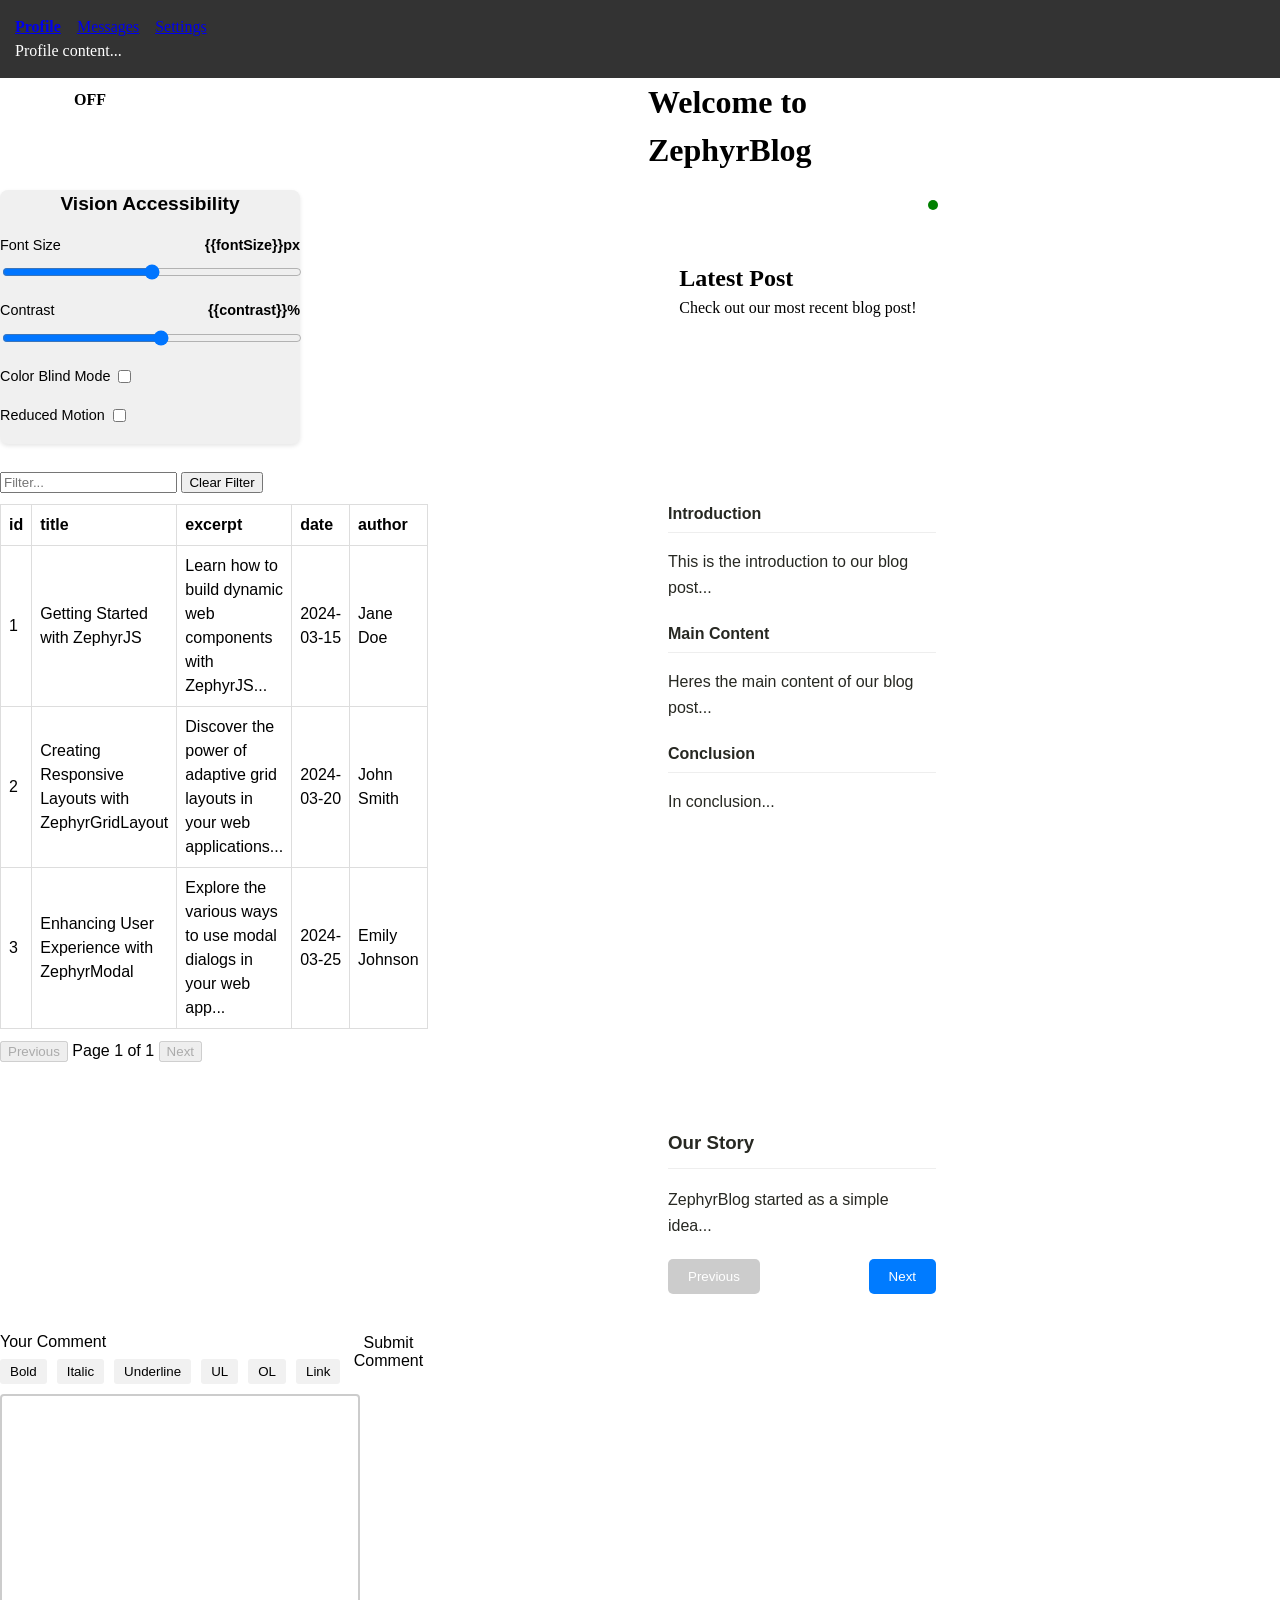
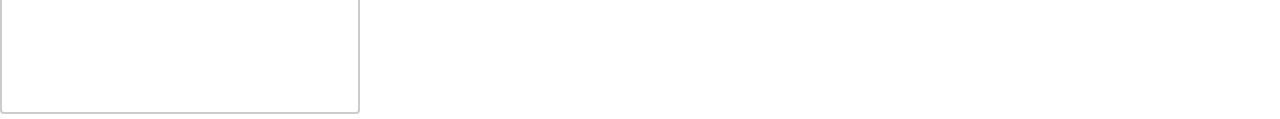
==== commit dffdf6ee: "More updates. Next up will be a complete CSS Framework rewrite." ====
--- a/index.html
+++ b/index.html
@@ -44,7 +44,7 @@
 </style>
 <body>
 
-<header>
+<header data-effect="chalk">
     <!-- Tabs Example -->
     <zephyr-navigation
             type="tabs"
@@ -65,7 +65,18 @@
 </header>
 <zephyr-grid-layout>
     <zephyr-grid-layout>
-        <h1>Welcome to ZephyrBlog</h1>
+        <zephyr-button
+                id="myButton"
+                type="toggle"
+                value="Click me!"
+                toggle-on-text="ON"
+                toggle-off-text="OFF"
+                text-position="right"
+                onzephyr-change="setMyTheme(event)">
+        </zephyr-button>
+    </zephyr-grid-layout>
+    <zephyr-grid-layout >
+        <h1 data-effect="crayon">Welcome to ZephyrBlog</h1>
     </zephyr-grid-layout>
     <zephyr-grid-layout>
         <vision-accessibility-adjuster></vision-accessibility-adjuster>
@@ -84,7 +95,7 @@
         </zephyr-card>
     </zephyr-grid-layout>
 
-    <zephyr-grid-layout>
+    <zephyr-grid-layout data-effect="watercolor">
         <zephyr-data-table
                 id="blogPosts"
                 data-type="default"
@@ -150,6 +161,16 @@
 </zephyr-grid-layout>
 
 <script>
+    function setMyTheme(event) {
+        const isDarkMode = event.detail.checked;
+        if (isDarkMode) {
+            setTheme(Themes.GRADIENT);
+        } else {
+            setTheme(Themes.DARK);
+        }
+        console.log('current theme is:' + document.documentElement.getAttribute('data-theme'))
+    }
+
     document.addEventListener('DOMContentLoaded', () => {
         const blogPostMenu = document.getElementById('blogPostMenu');
 
--- a/zephyrcss/zephyr.css
+++ b/zephyrcss/zephyr.css
@@ -53,4 +53,5 @@
 @import './themes/light-theme.css';
 @import './themes/heaven-theme.css';
 @import './themes/hellfire-theme.css';
-@import './themes/shelby.css';+@import './themes/shelby.css';
+@import './themes/gradient-theme.css';
